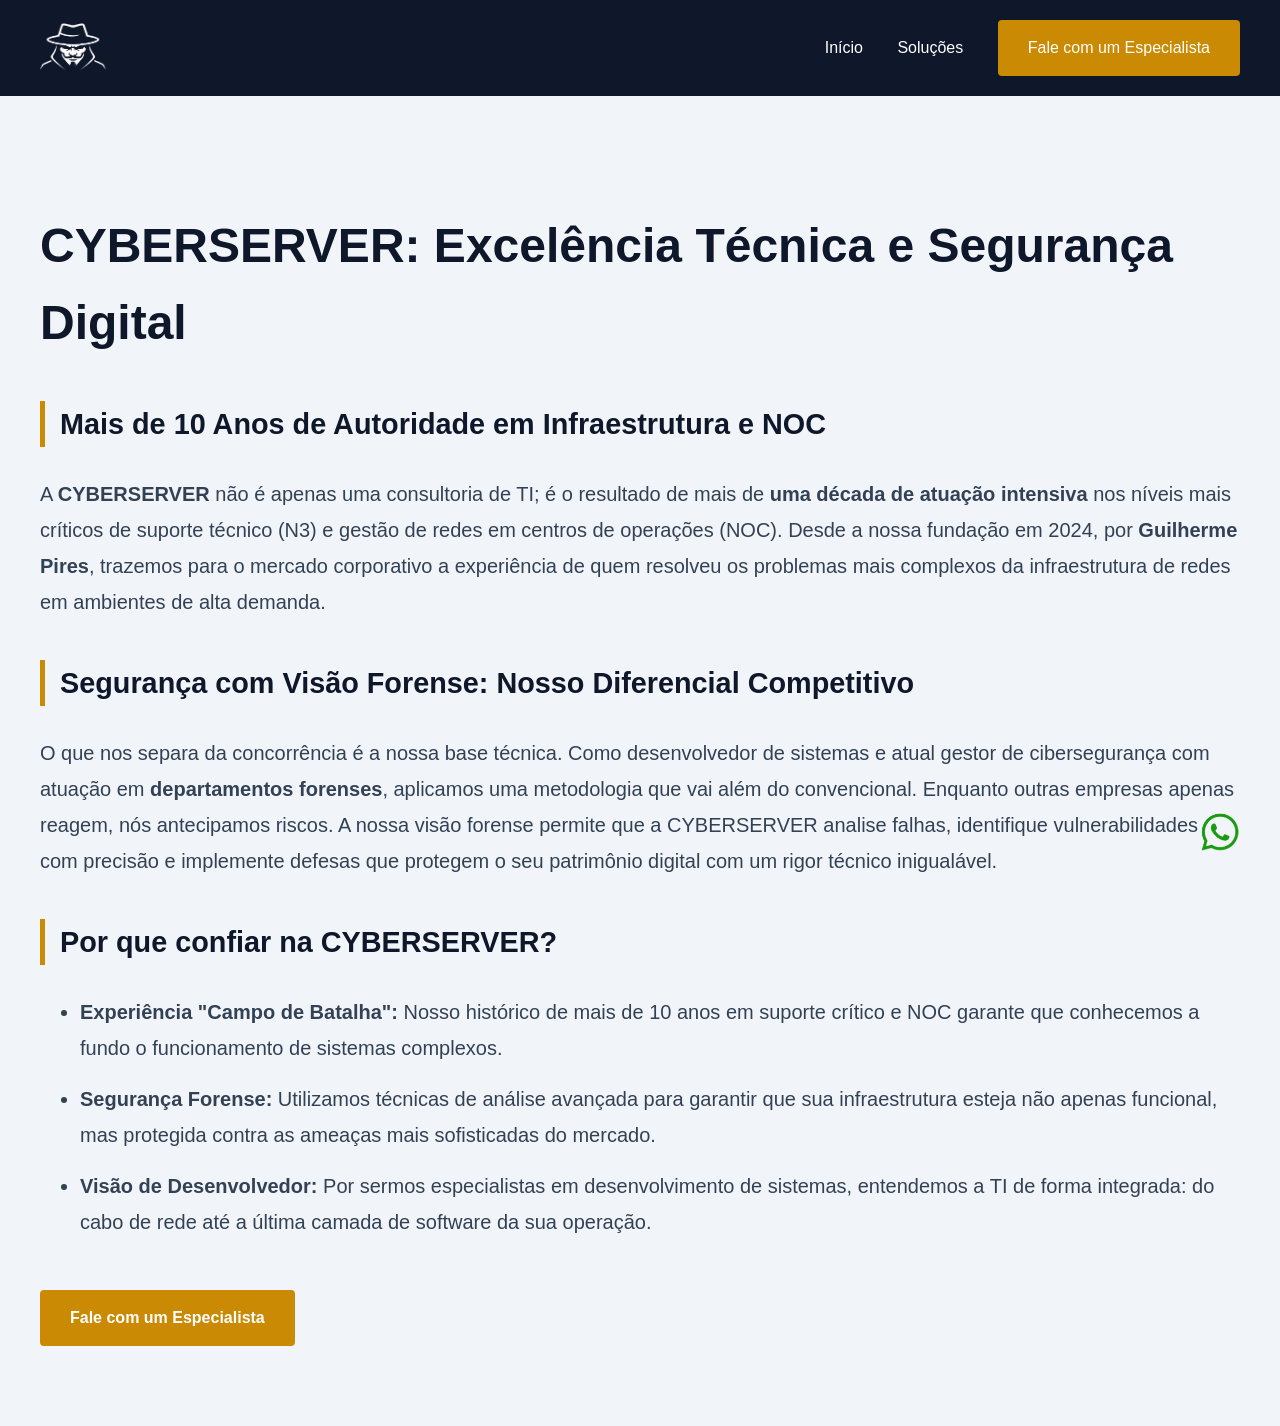
==== quem-somos.html @ a28a0ba5 "Add files via upload Signed-off-by: Guilherme Fernando Pires <75048254+guilhermepires06@users.norepl" ====
<!DOCTYPE html>
<html lang="pt-br">
<head>
    <meta charset="UTF-8">
    <meta name="viewport" content="width=device-width, initial-scale=1.0">
    <title>Quem Somos | CYBERSERVER</title>
    <link rel="stylesheet" href="style.css">
</head>
<body>

    <nav class="navbar">
        <div class="container nav-content">
            <img src="favicon.png" alt="Logo" class="logo">
            <div class="menu">
                <a href="index.html">Início</a>
                <a href="index.html#solucoes">Soluções</a>
                <a href="https://wa.me/5517991672067" class="btn-primary" target="_blank">Fale com um Especialista</a>
            </div>
        </div>
    </nav>

    <main class="container" style="padding: 80px 0;">
        <h1 style="font-size: 3rem; color: var(--bg-dark); margin-bottom: 30px;">CYBERSERVER: Excelência Técnica e Segurança Digital</h1>

        <h3 style="font-size: 1.8rem; color: var(--bg-dark); margin-top: 40px; border-left: 5px solid var(--gold); padding-left: 15px;">Mais de 10 Anos de Autoridade em Infraestrutura e NOC</h3>
        <p style="font-size: 1.25rem; line-height: 1.8; color: var(--text-main);">A <strong>CYBERSERVER</strong> não é apenas uma consultoria de TI; é o resultado de mais de <strong>uma década de atuação intensiva</strong> nos níveis mais críticos de suporte técnico (N3) e gestão de redes em centros de operações (NOC). Desde a nossa fundação em 2024, por <strong>Guilherme Pires</strong>, trazemos para o mercado corporativo a experiência de quem resolveu os problemas mais complexos da infraestrutura de redes em ambientes de alta demanda.</p>

        <h3 style="font-size: 1.8rem; color: var(--bg-dark); margin-top: 40px; border-left: 5px solid var(--gold); padding-left: 15px;">Segurança com Visão Forense: Nosso Diferencial Competitivo</h3>
        <p style="font-size: 1.25rem; line-height: 1.8; color: var(--text-main);">O que nos separa da concorrência é a nossa base técnica. Como desenvolvedor de sistemas e atual gestor de cibersegurança com atuação em <strong>departamentos forenses</strong>, aplicamos uma metodologia que vai além do convencional. Enquanto outras empresas apenas reagem, nós antecipamos riscos. A nossa visão forense permite que a CYBERSERVER analise falhas, identifique vulnerabilidades com precisão e implemente defesas que protegem o seu patrimônio digital com um rigor técnico inigualável.</p>

        <h3 style="font-size: 1.8rem; color: var(--bg-dark); margin-top: 40px; border-left: 5px solid var(--gold); padding-left: 15px;">Por que confiar na CYBERSERVER?</h3>
        <ul style="font-size: 1.25rem; line-height: 1.8; color: var(--text-main);">
            <li style="margin-bottom: 15px;"><strong>Experiência "Campo de Batalha":</strong> Nosso histórico de mais de 10 anos em suporte crítico e NOC garante que conhecemos a fundo o funcionamento de sistemas complexos.</li>
            <li style="margin-bottom: 15px;"><strong>Segurança Forense:</strong> Utilizamos técnicas de análise avançada para garantir que sua infraestrutura esteja não apenas funcional, mas protegida contra as ameaças mais sofisticadas do mercado.</li>
            <li style="margin-bottom: 15px;"><strong>Visão de Desenvolvedor:</strong> Por sermos especialistas em desenvolvimento de sistemas, entendemos a TI de forma integrada: do cabo de rede até a última camada de software da sua operação.</li>
        </ul>

        <div style="margin-top: 50px;">
            <a href="https://wa.me/5517991672067" class="btn-primary" target="_blank">Fale com um Especialista</a>
        </div>
    </main>

    <a href="https://wa.me/5517991672067" class="whatsapp-btn" target="_blank">
        <img src="whats.png" alt="WhatsApp">
    </a>

</body>
</html>
---- style.css ----
:root {
    --bg-dark: #0f172a;
    --bg-light: #ffffff;
    --gold: #ca8a04;
    --text-main: #334155;
}

body { font-family: 'Inter', sans-serif; background: #f1f5f9; color: var(--text-main); margin: 0; line-height: 1.6; }
.container { max-width: 1200px; margin: auto; padding: 0 40px; }

/* Navbar */
.navbar { background: var(--bg-dark); padding: 20px 0; }
.nav-content { display: flex; justify-content: space-between; align-items: center; }
.logo { height: 50px; width: auto; }
.menu a { color: white; text-decoration: none; margin-left: 30px; font-weight: 500; }

/* Hero Section */
.hero { background: var(--bg-dark); padding: 80px 0; }
.hero-grid { display: grid; grid-template-columns: 1fr 1fr; gap: 60px; align-items: center; }
.hero-text h1 { color: white; font-size: 3.5rem; margin: 0; line-height: 1.1; }
.hero-text p { color: #94a3b8; font-size: 1.2rem; margin: 20px 0; }
.accent { color: var(--gold); }

/* Correção da Imagem (Para não cortar) */
.hero-image { 
    width: 100%; 
    max-height: 400px; 
    object-fit: contain; /* Mantém a imagem inteira sem cortes */
    border-radius: 12px; 
}

/* Serviços */
.section-title { text-align: center; margin: 80px 0 40px; font-size: 2.5rem; }
.services-grid {
    display: flex;
    flex-wrap: wrap;
    justify-content: center; /* Centraliza tudo */
    gap: 20px;
    padding-bottom: 80px;
    max-width: 1200px;
    margin: 0 auto;
}

.card {
    background: var(--white);
    padding: 30px;
    border-radius: 8px;
    box-shadow: 0 4px 6px rgba(0,0,0,0.1);
    border-bottom: 4px solid var(--gold);
    /* Define uma largura fixa para todos serem iguais */
    width: 280px; 
    min-height: 250px;
}

/* Botões e WhatsApp */
.btn-primary { background: var(--gold); color: white; padding: 15px 30px; border-radius: 4px; text-decoration: none; font-weight: 700; display: inline-block; }
.whatsapp-btn { position: fixed; bottom: 30px; right: 30px; z-index: 1000; }
.whatsapp-btn img { width: 60px; }


.card {
    background: var(--bg-light);
    padding: 30px;
    border-radius: 8px;
    box-shadow: 0 10px 25px rgba(0,0,0,0.05);
    border-bottom: 4px solid var(--gold);
    display: flex; /* Adicionado para controle */
    flex-direction: column;
}



details summary {
    list-style: none; /* Remove a setinha padrão do navegador */
    transition: 0.3s;
}

details summary:hover {
    text-decoration: underline;
    opacity: 0.8;
}

/* Opcional: Adiciona um ícone visual elegante */
details summary::after {
    content: ' +';
}
details[open] summary::after {
    content: ' -';
}


/* Estilo do link de abrir */
.btn-detalhes { color: var(--gold); font-weight: bold; cursor: pointer; text-decoration: none; display: block; margin-top: 15px; }

.modal {
    position: fixed; top: 0; left: 0; width: 100%; height: 100%;
    background: rgba(0,0,0,0.7); display: none; /* Inicia escondido */
    justify-content: center; align-items: center; z-index: 9999;
}
.modal-content {
    background: white; padding: 50px; border-radius: 12px;
    width: 80%; max-width: 600px; position: relative;
    box-shadow: 0 20px 40px rgba(0,0,0,0.3);
}
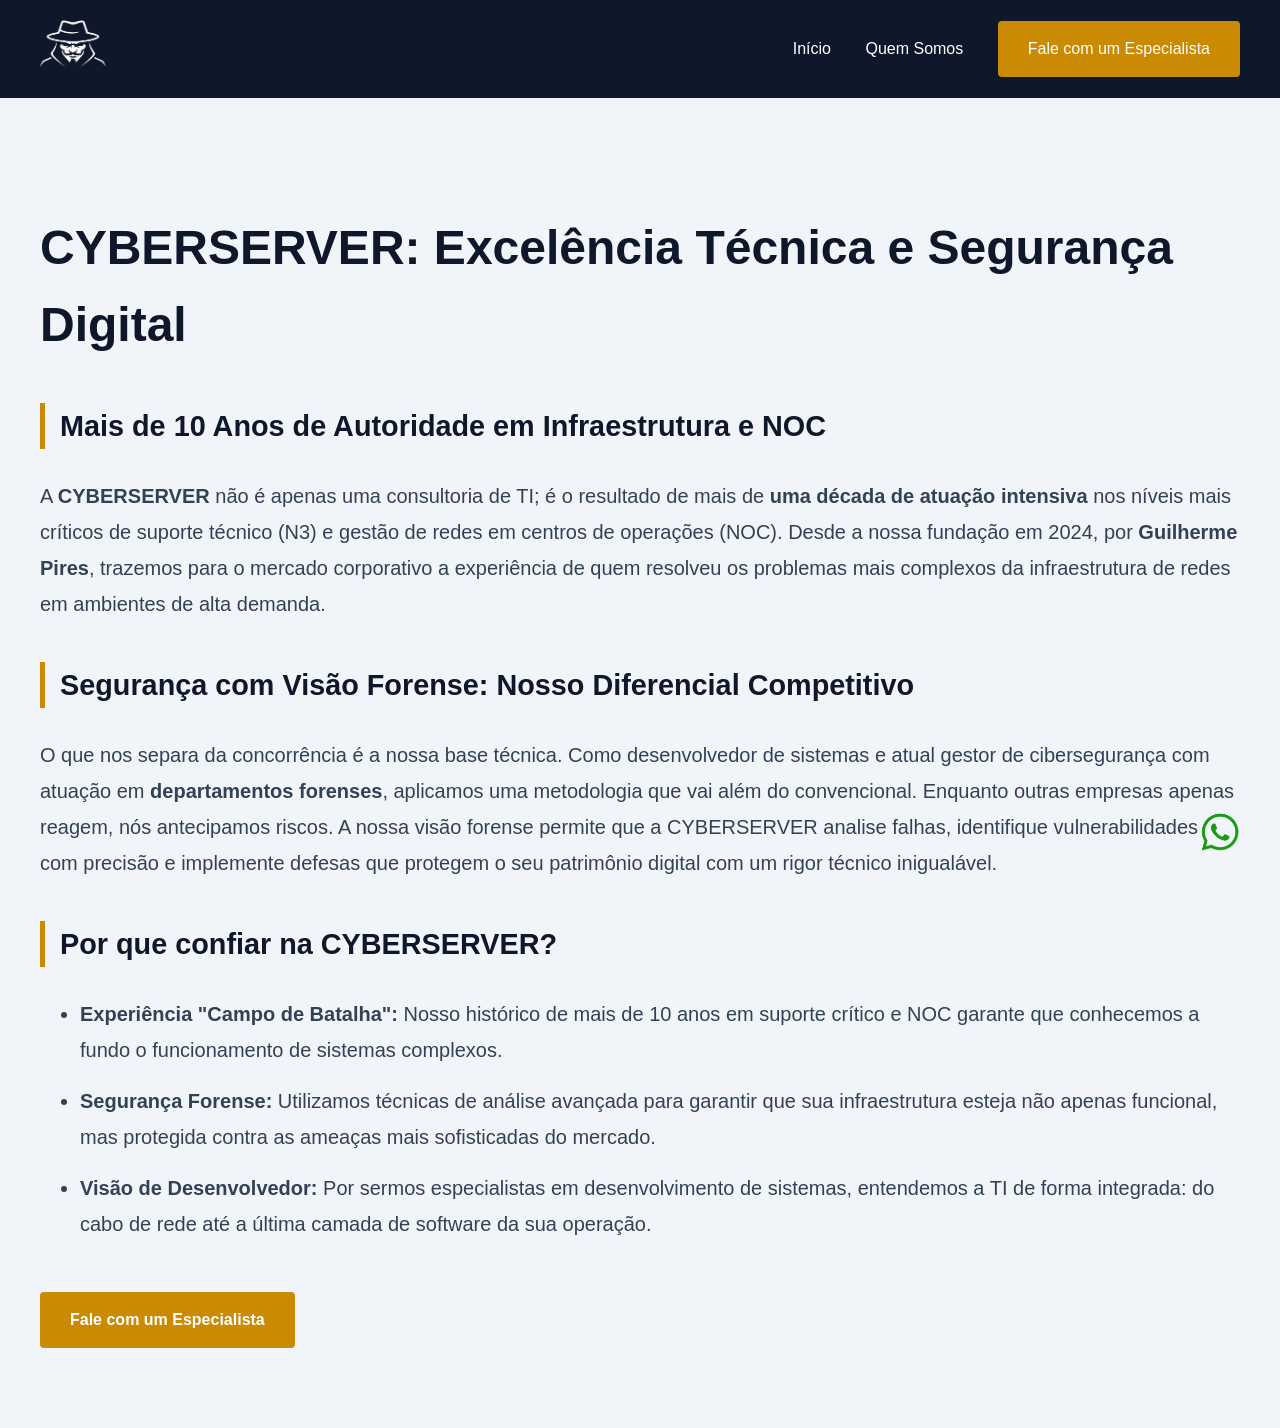
==== commit 778235b7: "Fix HTML structure and update navigation links Signed-off-by: Guilherme Fernando Pires <75048254+gui" ====
--- a/quem-somos.html
+++ b/quem-somos.html
@@ -8,16 +8,18 @@
 </head>
 <body>
 
-    <nav class="navbar">
-        <div class="container nav-content">
+   <nav class="navbar">
+    <div class="container nav-content">
+        <a href="index.html">
             <img src="favicon.png" alt="Logo" class="logo">
-            <div class="menu">
-                <a href="index.html">Início</a>
-                <a href="index.html#solucoes">Soluções</a>
-                <a href="https://wa.me/5517991672067" class="btn-primary" target="_blank">Fale com um Especialista</a>
-            </div>
+        </a>
+        <div class="menu">
+            <a href="index.html">Início</a>
+            <a href="quem-somos.html">Quem Somos</a>
+            <a href="https://wa.me/5517991672067" class="btn-primary" target="_blank">Fale com um Especialista</a>
         </div>
-    </nav>
+    </div>
+</nav>
 
     <main class="container" style="padding: 80px 0;">
         <h1 style="font-size: 3rem; color: var(--bg-dark); margin-bottom: 30px;">CYBERSERVER: Excelência Técnica e Segurança Digital</h1>
@@ -45,4 +47,4 @@
     </a>
 
 </body>
-</html>+</html>
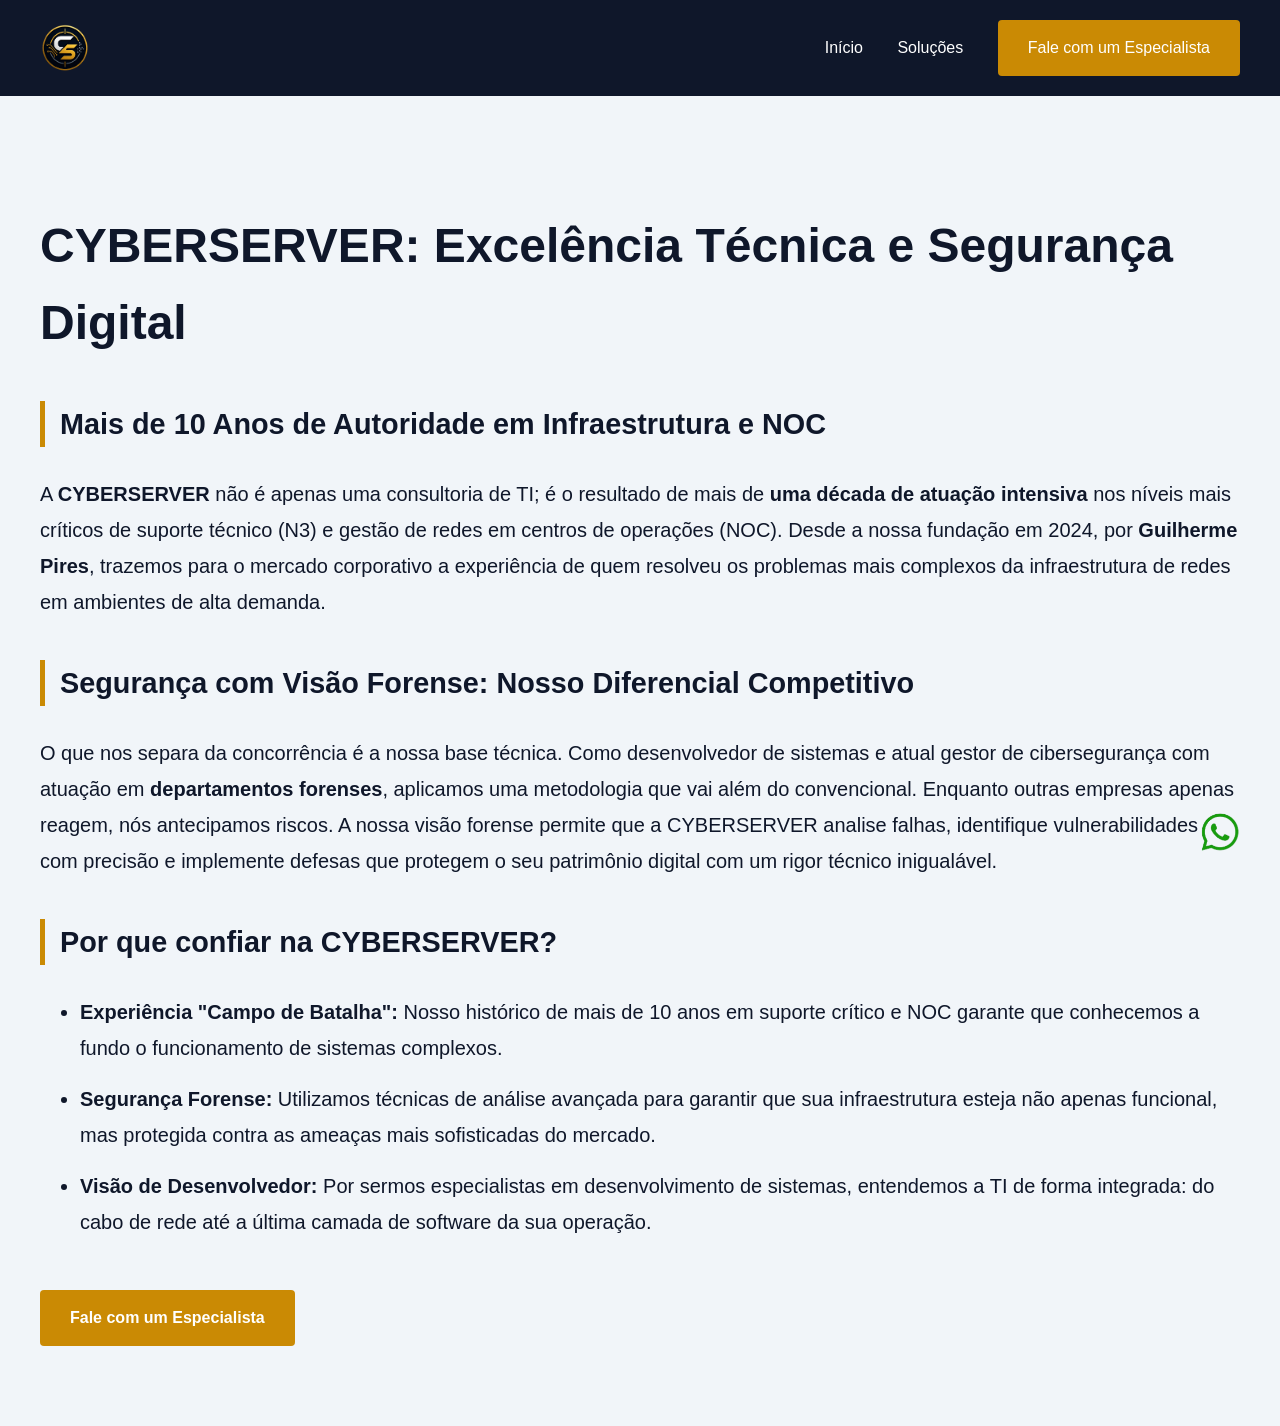
==== commit d127e835: "Add files via upload Signed-off-by: Guilherme Fernando Pires <75048254+guilhermepires06@users.norepl" ====
--- a/quem-somos.html
+++ b/quem-somos.html
@@ -8,18 +8,16 @@
 </head>
 <body>
 
-   <nav class="navbar">
-    <div class="container nav-content">
-        <a href="index.html">
+    <nav class="navbar">
+        <div class="container nav-content">
             <img src="favicon.png" alt="Logo" class="logo">
-        </a>
-        <div class="menu">
-            <a href="index.html">Início</a>
-            <a href="quem-somos.html">Quem Somos</a>
-            <a href="https://wa.me/5517991672067" class="btn-primary" target="_blank">Fale com um Especialista</a>
+            <div class="menu">
+                <a href="index.html">Início</a>
+                <a href="index.html#solucoes">Soluções</a>
+                <a href="https://wa.me/5517991672067" class="btn-primary" target="_blank">Fale com um Especialista</a>
+            </div>
         </div>
-    </div>
-</nav>
+    </nav>
 
     <main class="container" style="padding: 80px 0;">
         <h1 style="font-size: 3rem; color: var(--bg-dark); margin-bottom: 30px;">CYBERSERVER: Excelência Técnica e Segurança Digital</h1>
@@ -47,4 +45,4 @@
     </a>
 
 </body>
-</html>
+</html>
--- a/style.css
+++ b/style.css
@@ -1,8 +1,8 @@
 :root {
-    --bg-dark: #0f172a;
+    --bg-dark: #0F172A;
     --bg-light: #ffffff;
     --gold: #ca8a04;
-    --text-main: #334155;
+    --text-main: #0F172A;
 }
 
 body { font-family: 'Inter', sans-serif; background: #f1f5f9; color: var(--text-main); margin: 0; line-height: 1.6; }
@@ -15,18 +15,77 @@
 .menu a { color: white; text-decoration: none; margin-left: 30px; font-weight: 500; }
 
 /* Hero Section */
-.hero { background: var(--bg-dark); padding: 80px 0; }
-.hero-grid { display: grid; grid-template-columns: 1fr 1fr; gap: 60px; align-items: center; }
-.hero-text h1 { color: white; font-size: 3.5rem; margin: 0; line-height: 1.1; }
-.hero-text p { color: #94a3b8; font-size: 1.2rem; margin: 20px 0; }
-.accent { color: var(--gold); }
+/* ==========================
+   HERO
+========================== */
 
-/* Correção da Imagem (Para não cortar) */
-.hero-image { 
-    width: 100%; 
-    max-height: 400px; 
-    object-fit: contain; /* Mantém a imagem inteira sem cortes */
-    border-radius: 12px; 
+.hero{
+
+    background:linear-gradient(
+        180deg,
+        #080F1D 0%,
+        #09101F 50%,
+        #0A111F 100%
+    );
+
+    padding:90px 0;
+
+}
+
+
+
+.hero-grid{
+
+    display:grid;
+
+    grid-template-columns:1fr 1fr;
+
+    gap:60px;
+
+    align-items:center;
+
+}
+
+.hero-text h1{
+
+    color:#FFFFFF;
+
+    font-size:3.5rem;
+
+    line-height:1.1;
+
+    margin-bottom:25px;
+
+}
+
+.hero-text p{
+
+    color:#94A3B8;
+
+    font-size:1.2rem;
+
+    margin-bottom:35px;
+
+}
+
+.accent{
+
+    color:#CA8A04;
+
+}
+
+.hero-image{
+
+    width:100%;
+
+    max-height:520px;
+
+    object-fit:contain;
+
+    display:block;
+
+    margin:auto;
+
 }
 
 /* Serviços */
